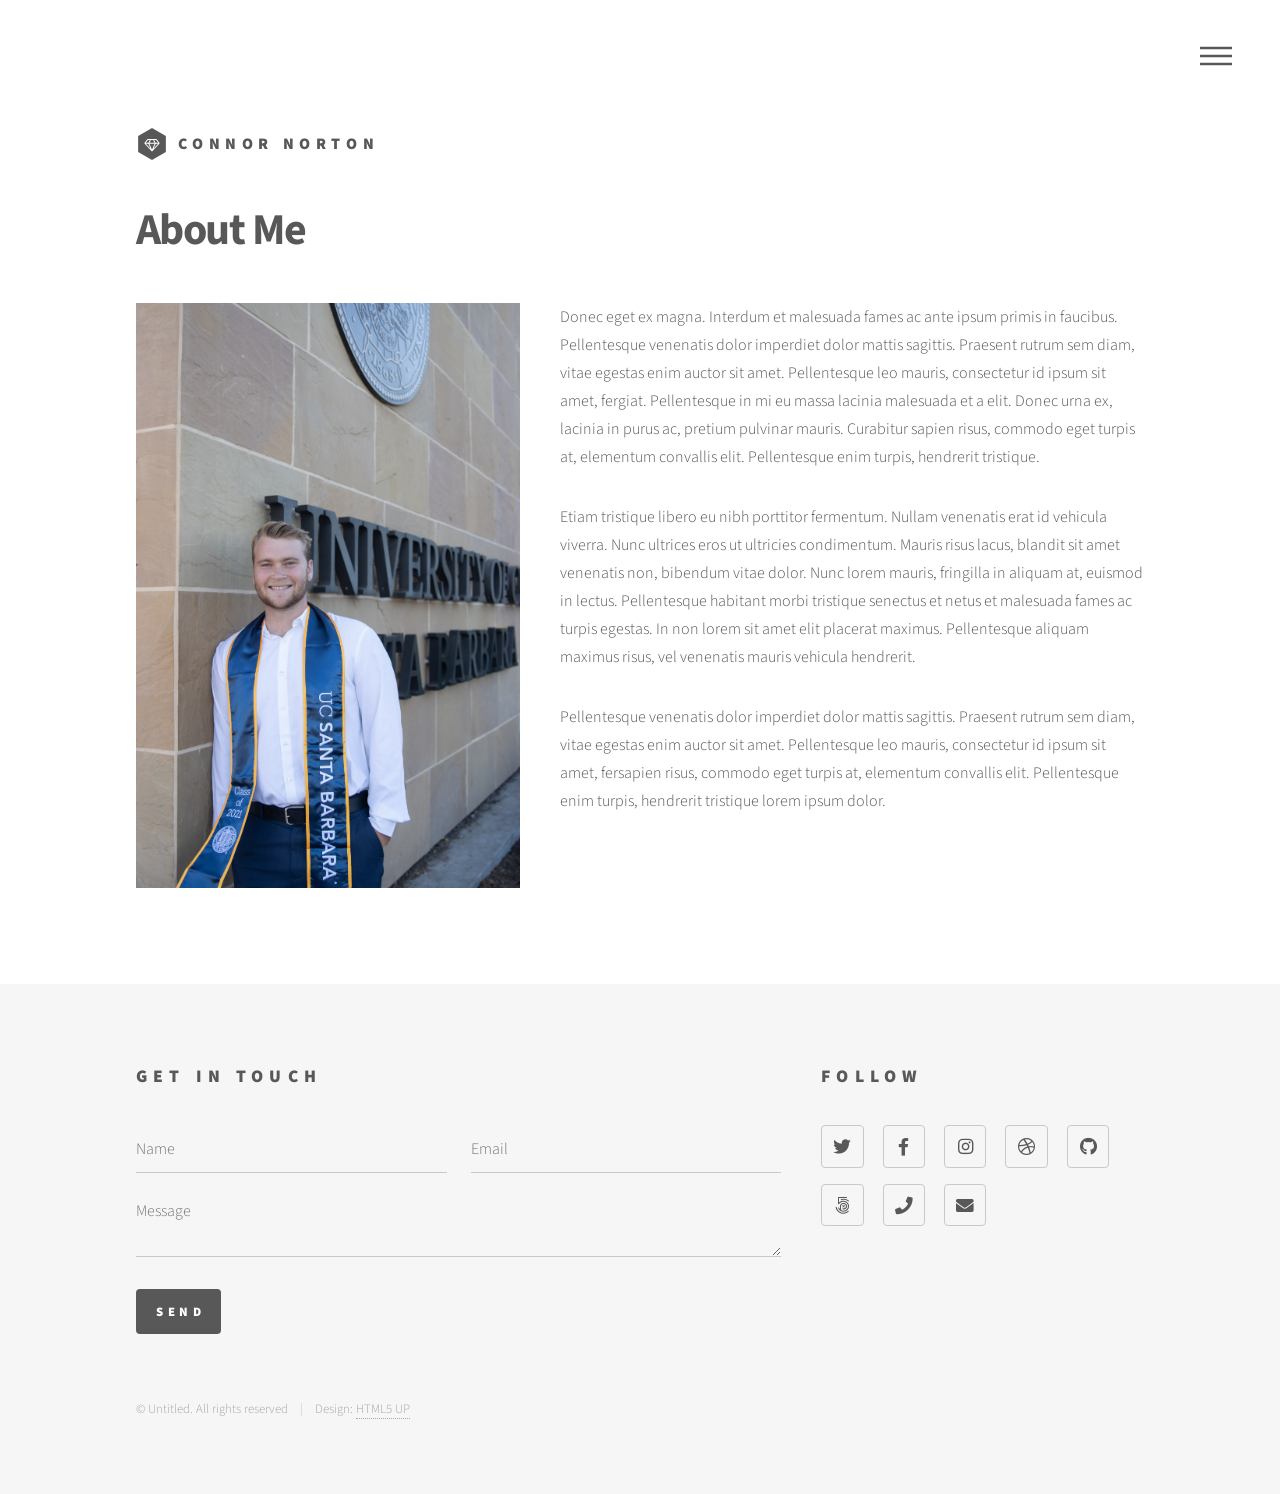
==== aboutMe.html @ ad55dd2a "first commit" ====
<!DOCTYPE HTML>
<!--
	Phantom by HTML5 UP
	html5up.net | @ajlkn
	Free for personal and commercial use under the CCA 3.0 license (html5up.net/license)
-->
<html>
	<head>
		<title>Generic - Phantom by HTML5 UP</title>
		<meta charset="utf-8" />
		<meta name="viewport" content="width=device-width, initial-scale=1, user-scalable=no" />
		<link rel="stylesheet" href="assets/css/main.css" />
		<noscript><link rel="stylesheet" href="assets/css/noscript.css" /></noscript>
	</head>
	<body class="is-preload">
		<!-- Wrapper -->
			<div id="wrapper">

				<!-- Header -->
					<header id="header">
						<div class="inner">

							<!-- Logo -->
								<a href="index.html" class="logo">
									<span class="symbol"><img src="images/logo.svg" alt="" /></span><span class="title">Connor Norton</span>
								</a>

							<!-- Nav -->
								<nav>
									<ul>
										<li><a href="#menu">Menu</a></li>
									</ul>
								</nav>

						</div>
					</header>

				<!-- Menu -->
					<nav id="menu">
						<h2>Menu</h2>
						<ul>
							<li><a href="index.html">Home</a></li>
							<li><a href="aboutMe.html">About Me</a></li>
							<li><a href="eventliteShow.html">Eventlite</a></li>
							<li><a href="keywiShow.html">Key-Wi</a></li>
							<li><a href="blockwheelsShow.html">BlockWheels</a></li>
						</ul>
					</nav>

				<!-- Main -->
					<div id="main">
						<div class="inner">
							<h1>About Me</h1>
							<div id="a-me-details-container">
								<div id="a-me-photo">
									<img src="images/AboutMePhoto.jpg" alt="profile-pic" />
								</div>
								<div id="a-me-description">
									<p>Donec eget ex magna. Interdum et malesuada fames ac ante ipsum primis in faucibus. Pellentesque venenatis dolor imperdiet dolor mattis sagittis. Praesent rutrum sem diam, vitae egestas enim auctor sit amet. Pellentesque leo mauris, consectetur id ipsum sit amet, fergiat. Pellentesque in mi eu massa lacinia malesuada et a elit. Donec urna ex, lacinia in purus ac, pretium pulvinar mauris. Curabitur sapien risus, commodo eget turpis at, elementum convallis elit. Pellentesque enim turpis, hendrerit tristique.</p>
									<p>Etiam tristique libero eu nibh porttitor fermentum. Nullam venenatis erat id vehicula viverra. Nunc ultrices eros ut ultricies condimentum. Mauris risus lacus, blandit sit amet venenatis non, bibendum vitae dolor. Nunc lorem mauris, fringilla in aliquam at, euismod in lectus. Pellentesque habitant morbi tristique senectus et netus et malesuada fames ac turpis egestas. In non lorem sit amet elit placerat maximus. Pellentesque aliquam maximus risus, vel venenatis mauris vehicula hendrerit.</p>
									<p>Pellentesque venenatis dolor imperdiet dolor mattis sagittis. Praesent rutrum sem diam, vitae egestas enim auctor sit amet. Pellentesque leo mauris, consectetur id ipsum sit amet, fersapien risus, commodo eget turpis at, elementum convallis elit. Pellentesque enim turpis, hendrerit tristique lorem ipsum dolor.</p>
								</div>
							</div>
						</div>
					</div>

				<!-- Footer -->
					<footer id="footer">
						<div class="inner">
							<section>
								<h2>Get in touch</h2>
								<form method="post" action="#">
									<div class="fields">
										<div class="field half">
											<input type="text" name="name" id="name" placeholder="Name" />
										</div>
										<div class="field half">
											<input type="email" name="email" id="email" placeholder="Email" />
										</div>
										<div class="field">
											<textarea name="message" id="message" placeholder="Message"></textarea>
										</div>
									</div>
									<ul class="actions">
										<li><input type="submit" value="Send" class="primary" /></li>
									</ul>
								</form>
							</section>
							<section>
								<h2>Follow</h2>
								<ul class="icons">
									<li><a href="#" class="icon brands style2 fa-twitter"><span class="label">Twitter</span></a></li>
									<li><a href="#" class="icon brands style2 fa-facebook-f"><span class="label">Facebook</span></a></li>
									<li><a href="#" class="icon brands style2 fa-instagram"><span class="label">Instagram</span></a></li>
									<li><a href="#" class="icon brands style2 fa-dribbble"><span class="label">Dribbble</span></a></li>
									<li><a href="#" class="icon brands style2 fa-github"><span class="label">GitHub</span></a></li>
									<li><a href="#" class="icon brands style2 fa-500px"><span class="label">500px</span></a></li>
									<li><a href="#" class="icon solid style2 fa-phone"><span class="label">Phone</span></a></li>
									<li><a href="#" class="icon solid style2 fa-envelope"><span class="label">Email</span></a></li>
								</ul>
							</section>
							<ul class="copyright">
								<li>&copy; Untitled. All rights reserved</li><li>Design: <a href="http://html5up.net">HTML5 UP</a></li>
							</ul>
						</div>
					</footer>

			</div>

		<!-- Scripts -->
			<script src="assets/js/jquery.min.js"></script>
			<script src="assets/js/browser.min.js"></script>
			<script src="assets/js/breakpoints.min.js"></script>
			<script src="assets/js/util.js"></script>
			<script src="assets/js/main.js"></script>

	</body>
</html>
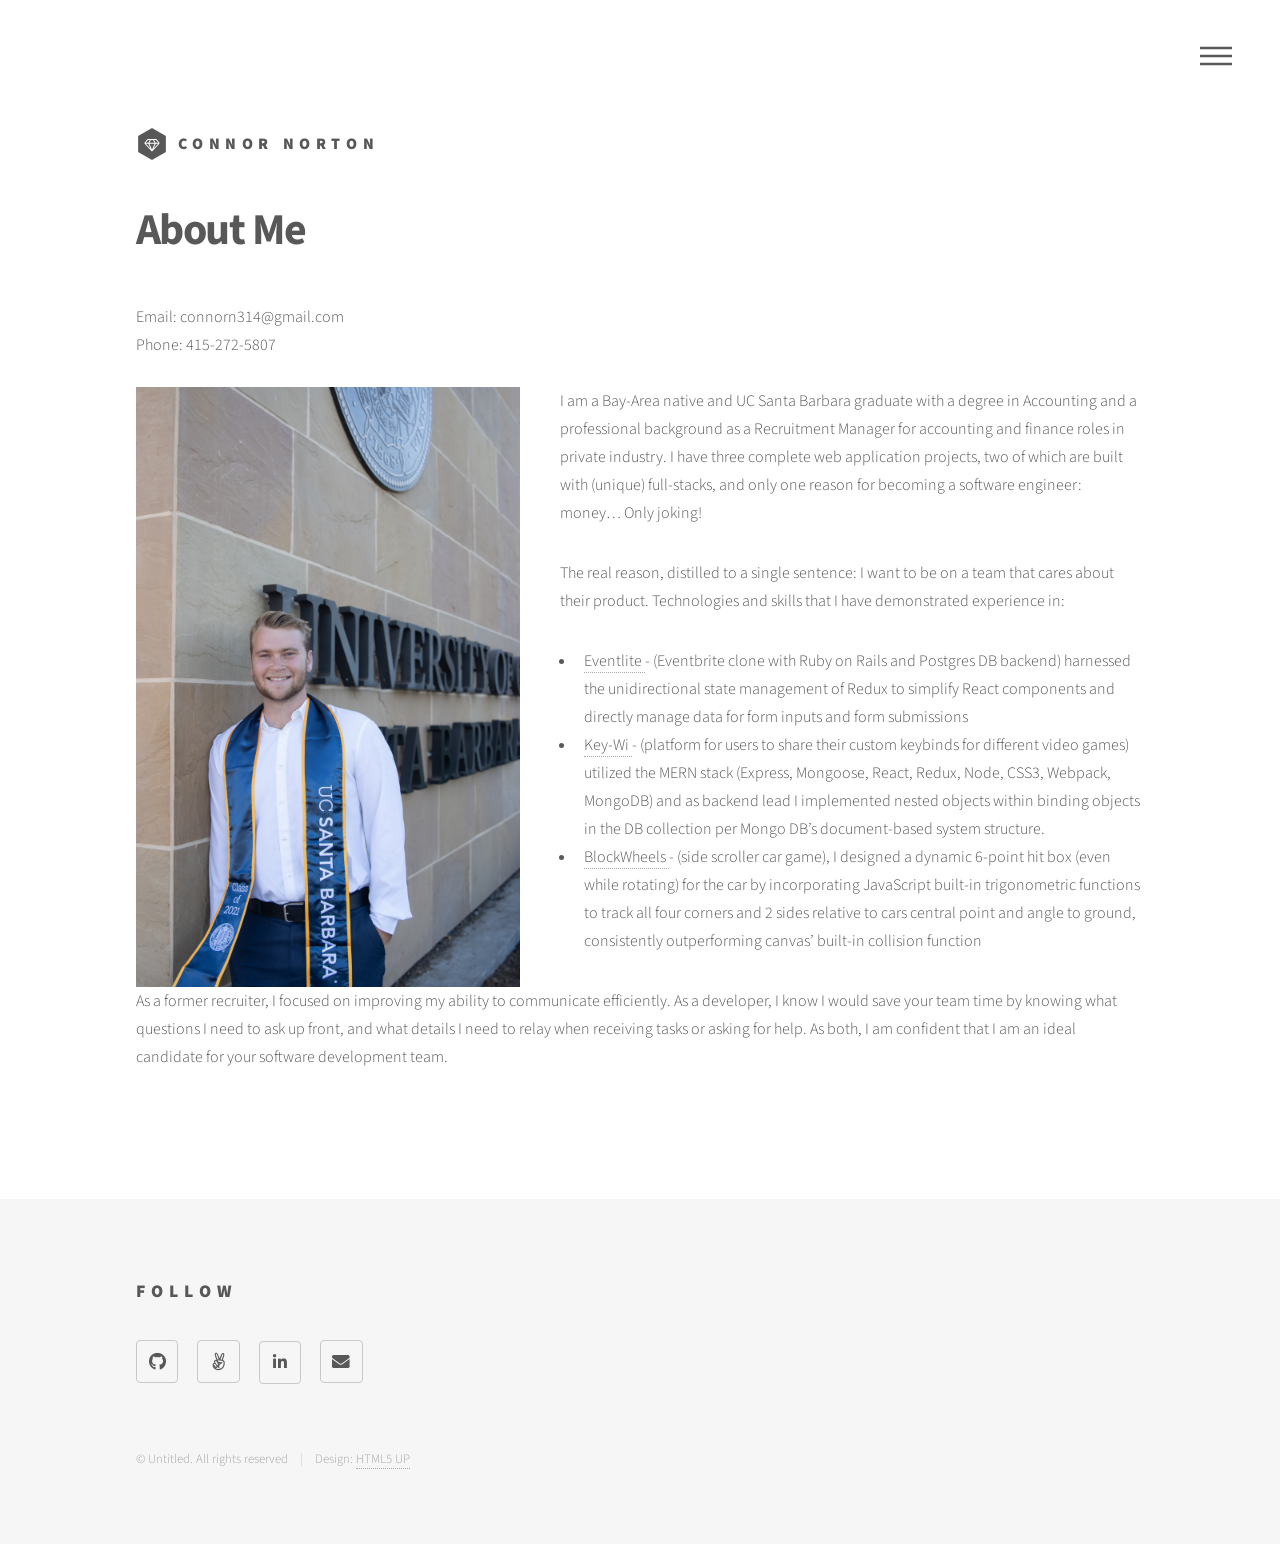
==== commit 1a916f50: "finish portfolio site" ====
--- a/aboutMe.html
+++ b/aboutMe.html
@@ -51,59 +51,46 @@
 					<div id="main">
 						<div class="inner">
 							<h1>About Me</h1>
+							<div>Email: connorn314@gmail.com</div>
+							<div>Phone: 415-272-5807</div>
+							<br />
 							<div id="a-me-details-container">
 								<div id="a-me-photo">
 									<img src="images/AboutMePhoto.jpg" alt="profile-pic" />
 								</div>
 								<div id="a-me-description">
-									<p>Donec eget ex magna. Interdum et malesuada fames ac ante ipsum primis in faucibus. Pellentesque venenatis dolor imperdiet dolor mattis sagittis. Praesent rutrum sem diam, vitae egestas enim auctor sit amet. Pellentesque leo mauris, consectetur id ipsum sit amet, fergiat. Pellentesque in mi eu massa lacinia malesuada et a elit. Donec urna ex, lacinia in purus ac, pretium pulvinar mauris. Curabitur sapien risus, commodo eget turpis at, elementum convallis elit. Pellentesque enim turpis, hendrerit tristique.</p>
-									<p>Etiam tristique libero eu nibh porttitor fermentum. Nullam venenatis erat id vehicula viverra. Nunc ultrices eros ut ultricies condimentum. Mauris risus lacus, blandit sit amet venenatis non, bibendum vitae dolor. Nunc lorem mauris, fringilla in aliquam at, euismod in lectus. Pellentesque habitant morbi tristique senectus et netus et malesuada fames ac turpis egestas. In non lorem sit amet elit placerat maximus. Pellentesque aliquam maximus risus, vel venenatis mauris vehicula hendrerit.</p>
-									<p>Pellentesque venenatis dolor imperdiet dolor mattis sagittis. Praesent rutrum sem diam, vitae egestas enim auctor sit amet. Pellentesque leo mauris, consectetur id ipsum sit amet, fersapien risus, commodo eget turpis at, elementum convallis elit. Pellentesque enim turpis, hendrerit tristique lorem ipsum dolor.</p>
+									<p>I am a Bay-Area native and UC Santa Barbara graduate with a degree in Accounting and a professional background as a Recruitment Manager for accounting and finance roles in private industry. I have three complete web application projects, two of which are built with (unique) full-stacks, and only one reason for becoming a software engineer: money… Only joking!</p>
+									<p>The real reason, distilled to a single sentence: I want to be on a team that cares about their product. Technologies and skills that I have demonstrated experience in:</p>
+									<ul>
+										<li><a href="eventliteShow.html">Eventlite </a>- (Eventbrite clone with Ruby on Rails and Postgres DB backend) harnessed the unidirectional state management of Redux to simplify React components and directly manage data for form inputs and form submissions</li>
+										<li><a href="keywiShow.html">Key-Wi </a>- (platform for users to share their custom keybinds for different video games) utilized the MERN stack (Express, Mongoose, React, Redux, Node, CSS3, Webpack, MongoDB) and as backend lead I implemented nested objects within binding objects in the DB collection per Mongo DB’s document-based system structure.</li>
+										<li><a href="blockwheelsShow.html">BlockWheels </a>- (side scroller car game), I designed a dynamic 6-point hit box (even while rotating) for the car by incorporating JavaScript built-in trigonometric functions to track all four corners and 2 sides relative to cars central point and angle to ground, consistently outperforming canvas’ built-in collision function</li>
+									</ul>
 								</div>
+								
 							</div>
+							<p>As a former recruiter, I focused on improving my ability to communicate efficiently. As a developer, I know I would save your team time by knowing what questions I need to ask up front, and what details I need to relay when receiving tasks or asking for help. As both, I am confident that I am an ideal candidate for your software development team.</p>
+
 						</div>
 					</div>
 
 				<!-- Footer -->
-					<footer id="footer">
-						<div class="inner">
-							<section>
-								<h2>Get in touch</h2>
-								<form method="post" action="#">
-									<div class="fields">
-										<div class="field half">
-											<input type="text" name="name" id="name" placeholder="Name" />
-										</div>
-										<div class="field half">
-											<input type="email" name="email" id="email" placeholder="Email" />
-										</div>
-										<div class="field">
-											<textarea name="message" id="message" placeholder="Message"></textarea>
-										</div>
-									</div>
-									<ul class="actions">
-										<li><input type="submit" value="Send" class="primary" /></li>
-									</ul>
-								</form>
-							</section>
-							<section>
-								<h2>Follow</h2>
-								<ul class="icons">
-									<li><a href="#" class="icon brands style2 fa-twitter"><span class="label">Twitter</span></a></li>
-									<li><a href="#" class="icon brands style2 fa-facebook-f"><span class="label">Facebook</span></a></li>
-									<li><a href="#" class="icon brands style2 fa-instagram"><span class="label">Instagram</span></a></li>
-									<li><a href="#" class="icon brands style2 fa-dribbble"><span class="label">Dribbble</span></a></li>
-									<li><a href="#" class="icon brands style2 fa-github"><span class="label">GitHub</span></a></li>
-									<li><a href="#" class="icon brands style2 fa-500px"><span class="label">500px</span></a></li>
-									<li><a href="#" class="icon solid style2 fa-phone"><span class="label">Phone</span></a></li>
-									<li><a href="#" class="icon solid style2 fa-envelope"><span class="label">Email</span></a></li>
-								</ul>
-							</section>
-							<ul class="copyright">
-								<li>&copy; Untitled. All rights reserved</li><li>Design: <a href="http://html5up.net">HTML5 UP</a></li>
+				<footer id="footer">
+					<div class="inner">
+						<section>
+							<h2>Follow</h2>
+							<ul class="icons">
+								<li><a href="https://github.com/connorn314" class="icon brands style2 fa-github" target="_blank"><span class="label">GitHub</span></a></li>
+								<li><a href="https://angel.co/u/connor-norton-2" class="icon brands style2 fa-angellist" target="_blank"><span class="label">Angellist</span></a></li>
+								<li><a href="https://www.linkedin.com/in/connor-norton-318b0a19a/" class="icon solid style2 " target="_blank"><i class="fab fa-linkedin-in"></i><span class="label">Linkedin</span></a></li>
+								<li><a href="mailto:connorn314@gmail.com" class="icon solid style2 fa-envelope" target="_blank"><span class="label">Email</span></a></li>
 							</ul>
-						</div>
-					</footer>
+						</section>
+						<ul class="copyright">
+							<li>&copy; Untitled. All rights reserved</li><li>Design: <a href="http://html5up.net">HTML5 UP</a></li>
+						</ul>
+					</div>
+				</footer>
 
 			</div>
 
